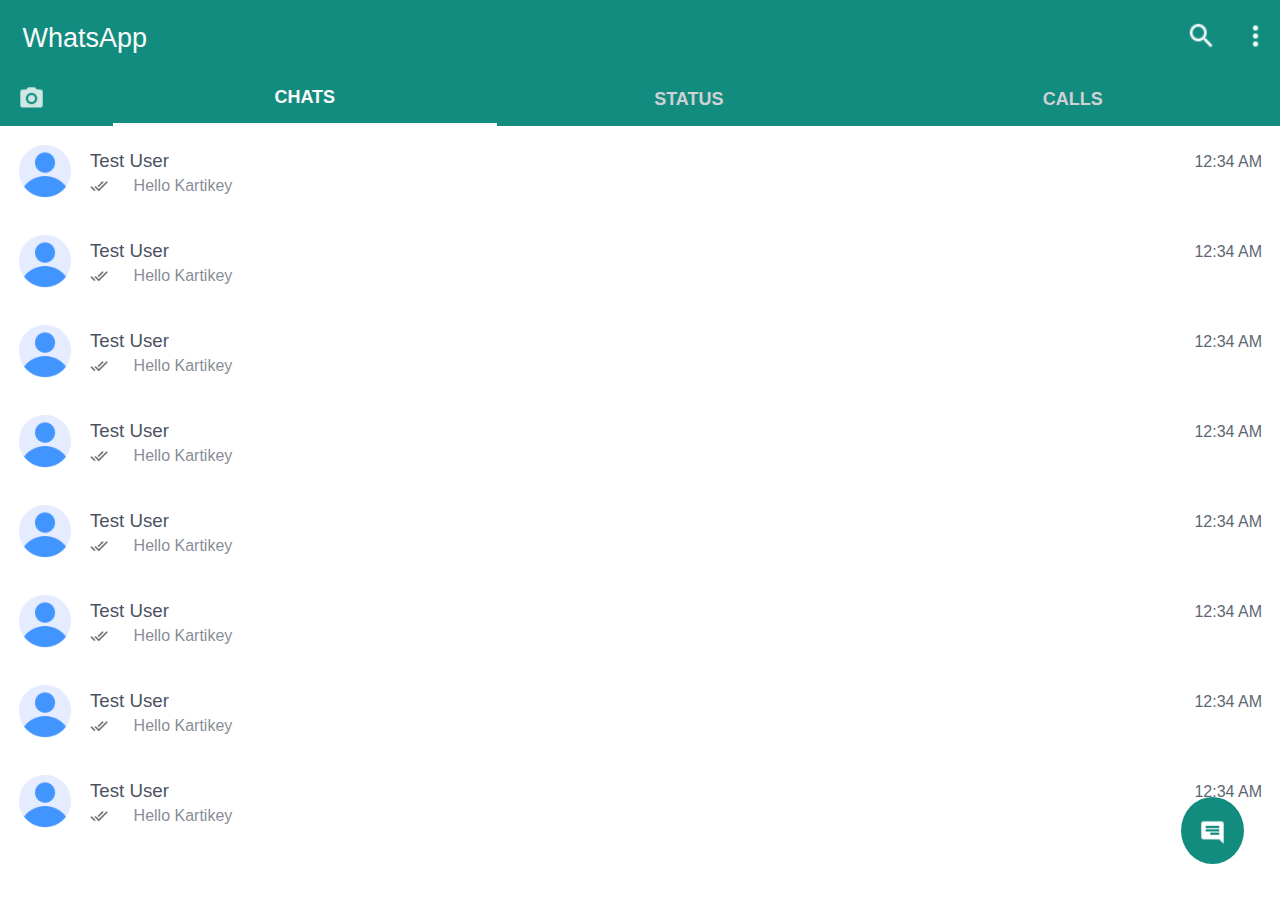
==== Whatsapp_Clone/index.html @ 0b7a58f2 "Whatsapp Clone" ====
<!DOCTYPE html>
<html lang="en">
<head>
    <meta charset="UTF-8">
    <meta http-equiv="X-UA-Compatible" content="IE=edge">
    <meta name="viewport" content="width=device-width, initial-scale=1.0">
    <title>Whatsapp</title>
    <link href="https://fonts.googleapis.com/icon?family=Material+Icons"
      rel="stylesheet">
    <link rel="stylesheet" href="style.css">
    <link rel="shortcut icon" href="https://static.whatsapp.net/rsrc.php/v3/yP/r/rYZqPCBaG70.png" type="image/x-icon">
</head>
<body onload="myFunction()">
    <div class="menu">
        <div class="header">
            <div class="brand">
                <h1>WhatsApp</h1>
            </div>
            <div class="icons">
                <img src="search.png" alt="search">
                <img src="menu.png" alt="options">
            </div>
        </div>
        
        <!--Tabs of Whatsapp-->
        <div class="tab">
            <a class="tablinks" onclick="openCity(event, 'camera')"><img src="camera.png"></a>
            <button class="tablinks" onclick="openCity(event, 'CHATS')" id="defaultOpen">CHATS</button>
            <button class="tablinks" onclick="openCity(event, 'STATUS')">STATUS</button>
            <button class="tablinks" onclick="openCity(event, 'CALLS')">CALLS</button>
        </div>

        <!--tab content-->

        <div id="camera" class="tabcontent">
            <div class="camera">
                <div class="error">
                    <img src="warning.png" alt="">
                    <p>Warning: No "Camera" found !!</p>
                </div>
            </div>
        </div>
        
        <div id="CHATS" class="tabcontent">
            <div class="chat">
                <a href="chat.html">
                    <div class="pp"><a href="profile.html"><img src="user.png" alt=""></a></div>
                    <div class="title">
                        <h3>Test User</h3>
                        <div class="his">
                            <img src="ticks.png" alt="">
                            <h4>Hello Kartikey</h4>
                        </div>
                    </div>
                    <div class="time">12:34 AM</div>
                </a>
            </div>

            <div class="chat">
                <a href="chat.html">
                    <div class="pp"><a href="profile.html"><img src="user.png" alt=""></a></div>
                    <div class="title">
                        <h3>Test User</h3>
                        <div class="his">
                            <img src="ticks.png" alt="">
                            <h4>Hello Kartikey</h4>
                        </div>
                    </div>
                    <div class="time">12:34 AM</div>
                </a>
            </div>

            <div class="chat">
                <a href="chat.html">
                    <div class="pp"><a href="profile.html"><img src="user.png" alt=""></a></div>
                    <div class="title">
                        <h3>Test User</h3>
                        <div class="his">
                            <img src="ticks.png" alt="">
                            <h4>Hello Kartikey</h4>
                        </div>
                    </div>
                    <div class="time">12:34 AM</div>
                </a>
            </div>
            
            <div class="chat">
                <a href="chat.html">
                    <div class="pp"><a href="profile.html"><img src="user.png" alt=""></a></div>
                    <div class="title">
                        <h3>Test User</h3>
                        <div class="his">
                            <img src="ticks.png" alt="">
                            <h4>Hello Kartikey</h4>
                        </div>
                    </div>
                    <div class="time">12:34 AM</div>
                </a>
            </div>

            <div class="chat">
                <a href="chat.html">
                    <div class="pp"><a href="profile.html"><img src="user.png" alt=""></a></div>
                    <div class="title">
                        <h3>Test User</h3>
                        <div class="his">
                            <img src="ticks.png" alt="">
                            <h4>Hello Kartikey</h4>
                        </div>
                    </div>
                    <div class="time">12:34 AM</div>
                </a>
            </div>

            <div class="chat">
                <a href="chat.html">
                    <div class="pp"><a href="profile.html"><img src="user.png" alt=""></a></div>
                    <div class="title">
                        <h3>Test User</h3>
                        <div class="his">
                            <img src="ticks.png" alt="">
                            <h4>Hello Kartikey</h4>
                        </div>
                    </div>
                    <div class="time">12:34 AM</div>
                </a>
            </div>

            <div class="chat">
                <a href="chat.html">
                    <div class="pp"><a href="profile.html"><img src="user.png" alt=""></a></div>
                    <div class="title">
                        <h3>Test User</h3>
                        <div class="his">
                            <img src="ticks.png" alt="">
                            <h4>Hello Kartikey</h4>
                        </div>
                    </div>
                    <div class="time">12:34 AM</div>
                </a>
            </div>

            <div class="chat">
                <a href="chat.html">
                    <div class="pp"><a href="profile.html"><img src="user.png" alt=""></a></div>
                    <div class="title">
                        <h3>Test User</h3>
                        <div class="his">
                            <img src="ticks.png" alt="">
                            <h4>Hello Kartikey</h4>
                        </div>
                    </div>
                    <div class="time">12:34 AM</div>
                </a>
            </div>
            <div class="new"><img src="chat.png" alt=""></div>
        </div>

        <div id="STATUS" class="tabcontent">
            <div class="chat">
                <a href="status.html">
                    <div id="mystat" class="sp"><a href=""><img src="https://images.unsplash.com/photo-1634037227411-cdee6bb02ede?ixlib=rb-1.2.1&ixid=MnwxMjA3fDB8MHxwaG90by1wYWdlfHx8fGVufDB8fHx8&auto=format&fit=crop&w=880&q=80" alt=""></a></div>
                    <div class="title">
                        <h3>My status</h3>
                        <div class="his">
                            <h4>Today, 12:00 am</h4>
                        </div>
                    </div>
                    <div class="time"><img src="menu_horizontal.png" alt=""></div>
                </a>
            </div>

            <h4>New updates</h4>

            <div class="chat">
                <a href="status.html">
                    <div class="sp"><a href=""><img src="https://images.unsplash.com/photo-1634037227411-cdee6bb02ede?ixlib=rb-1.2.1&ixid=MnwxMjA3fDB8MHxwaG90by1wYWdlfHx8fGVufDB8fHx8&auto=format&fit=crop&w=880&q=80" alt=""></a></div>
                    <div class="title">
                        <h3>Test User</h3>
                        <div class="his">
                            <h4>Today, 12:02 am</h4>
                        </div>
                    </div>
                </a>
            </div>

            <div class="chat">
                <a href="status.html">
                    <div class="sp"><a href=""><img src="https://images.unsplash.com/photo-1634037227411-cdee6bb02ede?ixlib=rb-1.2.1&ixid=MnwxMjA3fDB8MHxwaG90by1wYWdlfHx8fGVufDB8fHx8&auto=format&fit=crop&w=880&q=80" alt=""></a></div>
                    <div class="title">
                        <h3>Test User</h3>
                        <div class="his">
                            <h4>Today, 12:02 am</h4>
                        </div>
                    </div>
                </a>
            </div>

            <div class="chat">
                <a href="status.html">
                    <div class="sp"><a href=""><img src="https://images.unsplash.com/photo-1634037227411-cdee6bb02ede?ixlib=rb-1.2.1&ixid=MnwxMjA3fDB8MHxwaG90by1wYWdlfHx8fGVufDB8fHx8&auto=format&fit=crop&w=880&q=80" alt=""></a></div>
                    <div class="title">
                        <h3>Test User</h3>
                        <div class="his">
                            <h4>Today, 12:02 am</h4>
                        </div>
                    </div>
                </a>
            </div>

            <div class="chat">
                <a href="status.html">
                    <div class="sp"><a href=""><img src="https://images.unsplash.com/photo-1634037227411-cdee6bb02ede?ixlib=rb-1.2.1&ixid=MnwxMjA3fDB8MHxwaG90by1wYWdlfHx8fGVufDB8fHx8&auto=format&fit=crop&w=880&q=80" alt=""></a></div>
                    <div class="title">
                        <h3>Test User</h3>
                        <div class="his">
                            <h4>Today, 12:02 am</h4>
                        </div>
                    </div>
                </a>
            </div>
            <div class="new"><img src="camera.png" alt=""></div>
            
        </div>

        <div id="CALLS" class="tabcontent">
            <div class="chat">
                <a href="chat.html">
                    <div class="pp"><a href="profile.html"><img src="https://thumbor.forbes.com/thumbor/fit-in/416x416/filters%3Aformat%28jpg%29/https%3A%2F%2Fspecials-images.forbesimg.com%2Fimageserve%2F5c76b7d331358e35dd2773a9%2F0x0.jpg%3Fbackground%3D000000%26cropX1%3D0%26cropX2%3D4401%26cropY1%3D0%26cropY2%3D4401" alt=""></a></div>
                    <div class="title">
                        <h3>Mark Zuckerberg</h3>
                        <div class="his">
                            <img src="call.png" alt="">
                            <h4>Today, 12:03 am</h4>
                        </div>
                    </div>
                    <div class="time"><img src="videocam.png" alt=""></div>
                </a>
            </div>

            <div class="chat">
                <a href="chat.html">
                    <div class="pp"><a href="profile.html"><img src="https://pbs.twimg.com/profile_images/669103856106668033/UF3cgUk4_400x400.jpg" alt=""></a></div>
                    <div class="title">
                        <h3>Jeff Bezos</h3>
                        <div class="his">
                            <img src="call.png" alt="">
                            <h4>Today, 12:03 am</h4>
                        </div>
                    </div>
                    <div class="time"><img src="videocam.png" alt=""></div>
                </a>
            </div>

            <div class="chat">
                <a href="chat.html">
                    <div class="pp"><a href="profile.html"><img src="[data-uri]" alt=""></a></div>
                    <div class="title">
                        <h3>Elon Musk</h3>
                        <div class="his">
                            <img src="call.png" alt="">
                            <h4>Today, 12:03 am</h4>
                        </div>
                    </div>
                    <div class="time"><img src="videocam.png" alt=""></div>
                </a>
            </div>

            <div class="chat">
                <a href="chat.html">
                    <div class="pp"><a href="profile.html"><img src="https://thumbor.forbes.com/thumbor/fit-in/416x416/filters%3Aformat%28jpg%29/https%3A%2F%2Fspecials-images.forbesimg.com%2Fimageserve%2F5c7d7829a7ea434b351ba0b6%2F0x0.jpg%3Fbackground%3D000000%26cropX1%3D206%26cropX2%3D2043%26cropY1%3D250%26cropY2%3D2089" alt=""></a></div>
                    <div class="title">
                        <h3>Mukesh Ambani</h3>
                        <div class="his">
                            <img src="call.png" alt="">
                            <h4>Today, 12:03 am</h4>
                        </div>
                    </div>
                    <div class="time"><img src="videocam.png" alt=""></div>
                </a>
            </div>

            
        </div>
    </div>

    <script>
        function openCity(evt, cityName) {
          var i, tabcontent, tablinks;
          tabcontent = document.getElementsByClassName("tabcontent");
          for (i = 0; i < tabcontent.length; i++) {
            tabcontent[i].style.display = "none";
          }
          tablinks = document.getElementsByClassName("tablinks");
          for (i = 0; i < tablinks.length; i++) {
            tablinks[i].className = tablinks[i].className.replace(" active", "");
          }
          document.getElementById(cityName).style.display = "block";
          evt.currentTarget.className += " active";
        }
        
        // Get the element with id="defaultOpen" and click on it
        document.getElementById("defaultOpen").click();
        </script>
</body>
</html>
---- Whatsapp_Clone/style.css ----
*{
    padding: 0px;
    margin: 0px;
    font-family: Roboto, Helvetica Neue, Helvetica, Arial, sans-serif;
}

.menu{
    background-color: #128c7e;
    width: 100%;
    height: 14vh;
}

.header{
    height: 8vh;
    width: 100vw;
    color: #fafafa;
    display: flex;
}

.brand{
    height: 8vh;
}

.brand h1{
    text-align: center;
    vertical-align: text-top;
    line-height: 4vh;
    height: 3vh;
    font-size: 3vh;
    padding: 2.5vh;
    font-weight: 500;
    padding-top: 2.2vh;
    padding-bottom: 2.8vh;
}

.icons{
    display: flex;
    position: absolute;
    right: 0px;
    top: 0px;
    width: auto;
    height: 8vh;
}

.icons img{
    height: 3.5vh;
    padding: 2.25vh 1vh 2.25vh 1.5vh;
}

.tab{
    height: 6vh;
    width: 100%;
    display: flex;
    color: #fafafa;
    position: sticky;
    position: -webkit-sticky;
    top: 0;
}

.tab .tablinks{
    width: 30vw;
    background-color: #128c7e;
    padding: none;
    border: none;
}

.tab a.tablinks{
    display: block;
    width: 6vw;
    padding: 1.4vh 2vh;
}

.tab button{
    color: #cfd1d4;
    font-weight: 600;
    font-size: 2vh;
    padding: 3vh auto;
    transition: 0.3s;
}

.tab img{
    width: 3vh;
    vertical-align: middle;
    opacity: 0.8;
}

.tab .tablinks:hover {
    border-bottom: #fafafa 2px solid;
    color: #fafafa;
}

.tab button:focus {
    border-bottom: #fafafa 2px solid;
    color: #fafafa;
    border-top: none;
    border-left: none;
    border-right: none;
  }

.tab button.active{
    border-bottom: #fafafa 0.4vh solid;
    color: #fafafa;
    opacity: 1;
}

.tabcontent {
display: none;
}

.camera {
    height: 84vh;
    width: 100vw;
    background-color: #fafafa;
    display: flex;
    color: #374151;
    opacity: 0.7;
    font-weight: 600;
}

.error{
    width: 100vw;
    padding-top: 35vh;
    text-align: center;
}

.error img{
    width: 10vw;
    opacity: 0.7;
    display: block;
    margin: auto;
    padding-bottom: 1vh;
}

.chat{
    height: 10vh;
    display: flex;
    color: #374151;
    position: relative;
}

.chat a{
    height: 10vh;
    width: 100vw;
    position: absolute;
}

.pp{
    padding: 0;
    margin: 0;
    height: 10vh;
    width: 10vh;
}

.pp a{
    height: 10vh;
    width: 10vh;
    z-index: 1;
    position: absolute;
}

.pp img {
    height: 6vh;
    overflow: hidden;
    padding-left: 4vw;
    width: 6vh;
    padding: 2vh;
    border-radius: 50%;
    -webkit-border-radius: 50%;
    -moz-border-radius: 50%;
    -ms-border-radius: 50%;
    -o-border-radius: 50%;
    z-index: 1;
}

.sp a{
    height: 10vh;
    width: 10vh;
    z-index: 1;
    position: absolute;
}

.sp{
    padding: 0;
    margin: 0;
    height: 10vh;
    width: 10vh;
}

#mystat img{
    height: 5.4vh;
    overflow: hidden;
    width: 5.4vh;
    padding: 0.3vh;
    margin: 2vh;
    border: #717375 0.5vh solid;
    border-radius: 50%;
    -webkit-border-radius: 50%;
    -moz-border-radius: 50%;
    -ms-border-radius: 50%;
    -o-border-radius: 50%;
    z-index: 1;
}

.sp img {
    height: 5.4vh;
    overflow: hidden;
    width: 5.4vh;
    padding: 0.3vh;
    margin: 2vh;
    border: #25d366 0.5vh solid;
    border-radius: 50%;
    -webkit-border-radius: 50%;
    -moz-border-radius: 50%;
    -ms-border-radius: 50%;
    -o-border-radius: 50%;
    z-index: 1;
}


.title{
    padding-top: 2.2vh;
    color: #374151;
    font-weight: 400;
}

.title h3{
    display: block;
    opacity: 0.9;
    font-weight: 500;
    padding-top: 0.5vh;
}

.his{
    display: flex;
    height: 2vh;
    padding-top: 0.5vh;
    opacity: 0.6;
}

.his img{
    padding-right: 2vw;
}

.his h4{
    padding-left: 0vw;
    font-weight: 400;
}

.time{
    position: absolute;
    padding: 2vh;
    padding-top: 1vh;
    color: #374151;
    right: 0vh;
    top: 2vh;
    opacity: 0.8;
}

.time img{
    height: 4vh;
}

.new{
    padding: 2.4vh 2vh 1.6vh 2vh;
    overflow: hidden;
    background-color: #128c7e;
    width: 3vh;
    border-radius: 100%;
    -webkit-border-radius: 100%;
    -moz-border-radius: 100%;
    -ms-border-radius: 100%;
    -o-border-radius: 100%;
    position: fixed;
    right: 4vh;
    bottom: 4vh;
}

.new img{
    height: 3vh;
    transform: rotatey(180deg);
    -webkit-transform: rotatey(180deg);
    -moz-transform: rotatey(180deg);
    -ms-transform: rotatey(180deg);
    -o-transform: rotatey(180deg);
}

#STATUS > h4{
    color: #374151;
    opacity: 0.7;
    padding: 2vh;
    font-weight: 600;
    padding-bottom: 0vh;
}
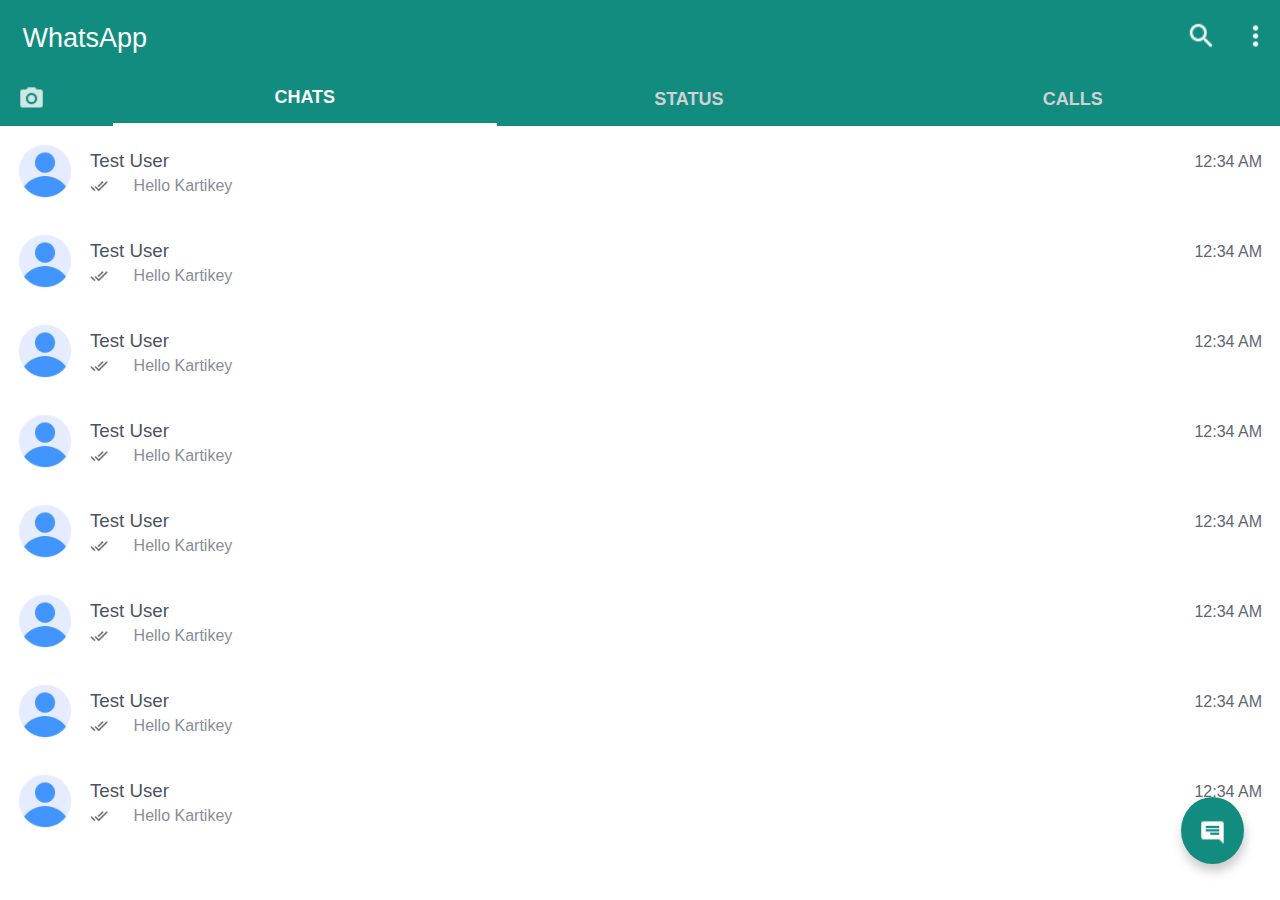
==== commit 49d15db0: "Added Camera preview" ====
--- a/Whatsapp_Clone/index.html
+++ b/Whatsapp_Clone/index.html
@@ -5,8 +5,6 @@
     <meta http-equiv="X-UA-Compatible" content="IE=edge">
     <meta name="viewport" content="width=device-width, initial-scale=1.0">
     <title>Whatsapp</title>
-    <link href="https://fonts.googleapis.com/icon?family=Material+Icons"
-      rel="stylesheet">
     <link rel="stylesheet" href="style.css">
     <link rel="shortcut icon" href="https://static.whatsapp.net/rsrc.php/v3/yP/r/rYZqPCBaG70.png" type="image/x-icon">
 </head>
@@ -24,7 +22,7 @@
         
         <!--Tabs of Whatsapp-->
         <div class="tab">
-            <a class="tablinks" onclick="openCity(event, 'camera')"><img src="camera.png"></a>
+            <a href="camera/index.html" class="tablinks" onclick="openCity(event, 'camera')"><img src="camera.png"></a>
             <button class="tablinks" onclick="openCity(event, 'CHATS')" id="defaultOpen">CHATS</button>
             <button class="tablinks" onclick="openCity(event, 'STATUS')">STATUS</button>
             <button class="tablinks" onclick="openCity(event, 'CALLS')">CALLS</button>
@@ -33,45 +31,46 @@
         <!--tab content-->
 
         <div id="camera" class="tabcontent">
-            <div class="camera">
+            <!--<div class="camera">
                 <div class="error">
                     <img src="warning.png" alt="">
                     <p>Warning: No "Camera" found !!</p>
                 </div>
-            </div>
+            </div>-->
+            <iframe src="camera/index.html" frameborder="0"></iframe>
         </div>
         
         <div id="CHATS" class="tabcontent">
             <div class="chat">
-                <a href="chat.html">
-                    <div class="pp"><a href="profile.html"><img src="user.png" alt=""></a></div>
-                    <div class="title">
-                        <h3>Test User</h3>
-                        <div class="his">
-                            <img src="ticks.png" alt="">
-                            <h4>Hello Kartikey</h4>
-                        </div>
-                    </div>
-                    <div class="time">12:34 AM</div>
-                </a>
-            </div>
-
-            <div class="chat">
-                <a href="chat.html">
-                    <div class="pp"><a href="profile.html"><img src="user.png" alt=""></a></div>
-                    <div class="title">
-                        <h3>Test User</h3>
-                        <div class="his">
-                            <img src="ticks.png" alt="">
-                            <h4>Hello Kartikey</h4>
-                        </div>
-                    </div>
-                    <div class="time">12:34 AM</div>
-                </a>
-            </div>
-
-            <div class="chat">
-                <a href="chat.html">
+                <a href="pages/chat.html">
+                    <div class="pp"><a href="profile.html"><img src="user.png" alt=""></a></div>
+                    <div class="title">
+                        <h3>Test User</h3>
+                        <div class="his">
+                            <img src="ticks.png" alt="">
+                            <h4>Hello Kartikey</h4>
+                        </div>
+                    </div>
+                    <div class="time">12:34 AM</div>
+                </a>
+            </div>
+
+            <div class="chat">
+                <a href="pages/chat.html">
+                    <div class="pp"><a href="profile.html"><img src="user.png" alt=""></a></div>
+                    <div class="title">
+                        <h3>Test User</h3>
+                        <div class="his">
+                            <img src="ticks.png" alt="">
+                            <h4>Hello Kartikey</h4>
+                        </div>
+                    </div>
+                    <div class="time">12:34 AM</div>
+                </a>
+            </div>
+
+            <div class="chat">
+                <a href="pages/chat.html">
                     <div class="pp"><a href="profile.html"><img src="user.png" alt=""></a></div>
                     <div class="title">
                         <h3>Test User</h3>
@@ -85,63 +84,63 @@
             </div>
             
             <div class="chat">
-                <a href="chat.html">
-                    <div class="pp"><a href="profile.html"><img src="user.png" alt=""></a></div>
-                    <div class="title">
-                        <h3>Test User</h3>
-                        <div class="his">
-                            <img src="ticks.png" alt="">
-                            <h4>Hello Kartikey</h4>
-                        </div>
-                    </div>
-                    <div class="time">12:34 AM</div>
-                </a>
-            </div>
-
-            <div class="chat">
-                <a href="chat.html">
-                    <div class="pp"><a href="profile.html"><img src="user.png" alt=""></a></div>
-                    <div class="title">
-                        <h3>Test User</h3>
-                        <div class="his">
-                            <img src="ticks.png" alt="">
-                            <h4>Hello Kartikey</h4>
-                        </div>
-                    </div>
-                    <div class="time">12:34 AM</div>
-                </a>
-            </div>
-
-            <div class="chat">
-                <a href="chat.html">
-                    <div class="pp"><a href="profile.html"><img src="user.png" alt=""></a></div>
-                    <div class="title">
-                        <h3>Test User</h3>
-                        <div class="his">
-                            <img src="ticks.png" alt="">
-                            <h4>Hello Kartikey</h4>
-                        </div>
-                    </div>
-                    <div class="time">12:34 AM</div>
-                </a>
-            </div>
-
-            <div class="chat">
-                <a href="chat.html">
-                    <div class="pp"><a href="profile.html"><img src="user.png" alt=""></a></div>
-                    <div class="title">
-                        <h3>Test User</h3>
-                        <div class="his">
-                            <img src="ticks.png" alt="">
-                            <h4>Hello Kartikey</h4>
-                        </div>
-                    </div>
-                    <div class="time">12:34 AM</div>
-                </a>
-            </div>
-
-            <div class="chat">
-                <a href="chat.html">
+                <a href="pages/chat.html">
+                    <div class="pp"><a href="profile.html"><img src="user.png" alt=""></a></div>
+                    <div class="title">
+                        <h3>Test User</h3>
+                        <div class="his">
+                            <img src="ticks.png" alt="">
+                            <h4>Hello Kartikey</h4>
+                        </div>
+                    </div>
+                    <div class="time">12:34 AM</div>
+                </a>
+            </div>
+
+            <div class="chat">
+                <a href="pages/chat.html">
+                    <div class="pp"><a href="profile.html"><img src="user.png" alt=""></a></div>
+                    <div class="title">
+                        <h3>Test User</h3>
+                        <div class="his">
+                            <img src="ticks.png" alt="">
+                            <h4>Hello Kartikey</h4>
+                        </div>
+                    </div>
+                    <div class="time">12:34 AM</div>
+                </a>
+            </div>
+
+            <div class="chat">
+                <a href="pages/chat.html">
+                    <div class="pp"><a href="profile.html"><img src="user.png" alt=""></a></div>
+                    <div class="title">
+                        <h3>Test User</h3>
+                        <div class="his">
+                            <img src="ticks.png" alt="">
+                            <h4>Hello Kartikey</h4>
+                        </div>
+                    </div>
+                    <div class="time">12:34 AM</div>
+                </a>
+            </div>
+
+            <div class="chat">
+                <a href="pages/chat.html">
+                    <div class="pp"><a href="profile.html"><img src="user.png" alt=""></a></div>
+                    <div class="title">
+                        <h3>Test User</h3>
+                        <div class="his">
+                            <img src="ticks.png" alt="">
+                            <h4>Hello Kartikey</h4>
+                        </div>
+                    </div>
+                    <div class="time">12:34 AM</div>
+                </a>
+            </div>
+
+            <div class="chat">
+                <a href="pages/chat.html">
                     <div class="pp"><a href="profile.html"><img src="user.png" alt=""></a></div>
                     <div class="title">
                         <h3>Test User</h3>
@@ -220,12 +219,13 @@
                 </a>
             </div>
             <div class="new"><img src="camera.png" alt=""></div>
+            <div id="edit" class="new"><img src="edit.png" alt=""></div>
             
         </div>
 
         <div id="CALLS" class="tabcontent">
             <div class="chat">
-                <a href="chat.html">
+                <a href="pages/chat.html">
                     <div class="pp"><a href="profile.html"><img src="https://thumbor.forbes.com/thumbor/fit-in/416x416/filters%3Aformat%28jpg%29/https%3A%2F%2Fspecials-images.forbesimg.com%2Fimageserve%2F5c76b7d331358e35dd2773a9%2F0x0.jpg%3Fbackground%3D000000%26cropX1%3D0%26cropX2%3D4401%26cropY1%3D0%26cropY2%3D4401" alt=""></a></div>
                     <div class="title">
                         <h3>Mark Zuckerberg</h3>
@@ -239,7 +239,7 @@
             </div>
 
             <div class="chat">
-                <a href="chat.html">
+                <a href="pages/chat.html">
                     <div class="pp"><a href="profile.html"><img src="https://pbs.twimg.com/profile_images/669103856106668033/UF3cgUk4_400x400.jpg" alt=""></a></div>
                     <div class="title">
                         <h3>Jeff Bezos</h3>
@@ -253,7 +253,7 @@
             </div>
 
             <div class="chat">
-                <a href="chat.html">
+                <a href="pages/chat.html">
                     <div class="pp"><a href="profile.html"><img src="[data-uri]" alt=""></a></div>
                     <div class="title">
                         <h3>Elon Musk</h3>
@@ -267,7 +267,7 @@
             </div>
 
             <div class="chat">
-                <a href="chat.html">
+                <a href="pages/chat.html">
                     <div class="pp"><a href="profile.html"><img src="https://thumbor.forbes.com/thumbor/fit-in/416x416/filters%3Aformat%28jpg%29/https%3A%2F%2Fspecials-images.forbesimg.com%2Fimageserve%2F5c7d7829a7ea434b351ba0b6%2F0x0.jpg%3Fbackground%3D000000%26cropX1%3D206%26cropX2%3D2043%26cropY1%3D250%26cropY2%3D2089" alt=""></a></div>
                     <div class="title">
                         <h3>Mukesh Ambani</h3>
@@ -278,6 +278,7 @@
                     </div>
                     <div class="time"><img src="videocam.png" alt=""></div>
                 </a>
+                <div id="call" class="new"><img src="addcall.png" alt=""></div>
             </div>
 
             
--- a/Whatsapp_Clone/style.css
+++ b/Whatsapp_Clone/style.css
@@ -115,6 +115,11 @@
     color: #374151;
     opacity: 0.7;
     font-weight: 600;
+}
+
+iframe{
+    width: 100vw;
+    height: 86vh;
 }
 
 .error{
@@ -254,10 +259,43 @@
     right: 0vh;
     top: 2vh;
     opacity: 0.8;
+    
 }
 
 .time img{
-    height: 4vh;
+    width: 3.5vh;
+}
+
+#edit{
+    position: absolute;
+    padding: 2vh 2vh 2vh 2vh;
+    background-color: #f0f0f0;
+    bottom: 14vh;
+    border-radius: 100%;
+    transform: none;
+    -webkit-transform: none;
+    -moz-transform: none;
+    -ms-transform: none;
+    -o-transform: none;
+    box-shadow: 1px 7px 11px 0px rgba(0,0,0,0.21);
+-webkit-box-shadow: 1px 7px 11px 0px rgba(0,0,0,0.21);
+-moz-box-shadow: 1px 7px 11px 0px rgba(0,0,0,0.21);
+}
+
+#call img{
+    transform: none;
+    -webkit-transform: none;
+    -moz-transform: none;
+    -ms-transform: none;
+    -o-transform: none;
+}
+
+#edit img{
+    transform: none;
+    -webkit-transform: none;
+    -moz-transform: none;
+    -ms-transform: none;
+    -o-transform: none;
 }
 
 .new{
@@ -273,6 +311,9 @@
     position: fixed;
     right: 4vh;
     bottom: 4vh;
+    box-shadow: 1px 7px 11px 0px rgba(0,0,0,0.21);
+-webkit-box-shadow: 1px 7px 11px 0px rgba(0,0,0,0.21);
+-moz-box-shadow: 1px 7px 11px 0px rgba(0,0,0,0.21);
 }
 
 .new img{
